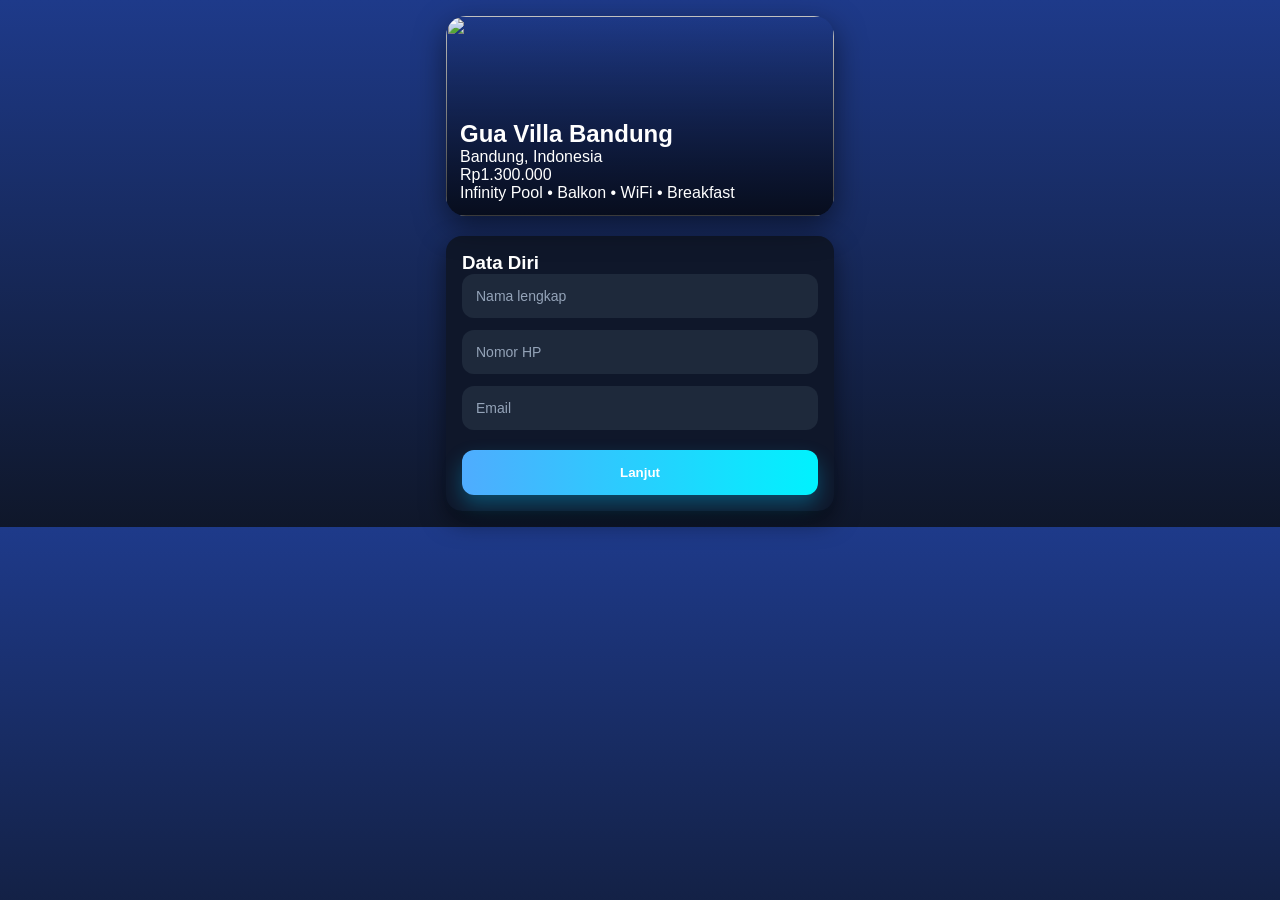
==== form.html @ a69973b9 "Update form.html" ====
<!DOCTYPE html>
<html lang="id">
<head>

<meta charset="UTF-8">
<meta name="viewport" content="width=device-width, initial-scale=1.0">

<title>Form Booking</title>

<link rel="stylesheet" href="form.css">

</head>
<body>

<div class="container">

<!-- HOTEL -->
<div class="hotel">
<img src="https://picsum.photos/500/300" id="hotelImage">

<div class="overlay"></div>

<div class="hotelText">
  <h2>Gua Villa Bandung</h2>
  <p>Bandung, Indonesia</p>
  <div>Rp1.300.000</div>
  <div class="info">Infinity Pool • Balkon • WiFi • Breakfast</div>
</div>
</div>

<!-- STEP 1 -->
<div class="step active">
<h3>Data Diri</h3>

<input type="text" placeholder="Nama lengkap">
<input type="tel" placeholder="Nomor HP">
<input type="email" placeholder="Email">

<button onclick="next()">Lanjut</button>
</div>

<!-- STEP 2 -->
<div class="step">
<h3>Tanggal Booking</h3>

<label>Check-in</label>
<input type="date" id="in">

<label>Check-out</label>
<input type="date" id="out">

<div class="price">
Total Harga:
<strong id="total">-</strong>
</div>

<div class="row">
<button onclick="prev()">Kembali</button>
<button onclick="next()">Lanjut</button>
</div>
</div>

<!-- STEP 3 -->
<div class="step">
<h3>Detail Tambahan</h3>

<input type="number" placeholder="Jumlah tamu" min="1">
<textarea placeholder="Permintaan tambahan"></textarea>

<div class="row">
<button onclick="prev()">Kembali</button>
<button onclick="submitForm()">Kirim</button>
</div>
</div>

</div>

<script src="form.js"></script>

</body>
</html>
---- form.css ----
*{
margin:0;
padding:0;
box-sizing:border-box;
font-family:'Poppins',sans-serif;
}

body{
background:linear-gradient(180deg,#1e3a8a,#0f172a);
color:#fff;
}

/* HEADER */
.topbar{
display:flex;
justify-content:space-between;
padding:16px;
}

/* CONTAINER BIAR TENGAH */
.container{
padding:16px;
max-width:420px;
margin:auto;
animation:fadeUp .6s ease;
}

/* HOTEL */
.hotel{
height:200px;
border-radius:20px;
overflow:hidden;
position:relative;
margin-bottom:20px;
box-shadow:0 10px 30px rgba(0,0,0,0.5);
}

.hotel img{
width:100%;
height:100%;
object-fit:cover;
}

.overlay{
position:absolute;
inset:0;
background:linear-gradient(to top, rgba(0,0,0,0.7), transparent);
}

.hotelText{
position:absolute;
bottom:14px;
left:14px;
}

/* STEP (FIX UTAMA) */
.step{
display:none;
background:#0f172a;
padding:16px;
border-radius:16px;
box-shadow:0 10px 25px rgba(0,0,0,0.5);
}

.step.active{
display:block;
}

/* INPUT (FIX UTAMA) */
input,textarea{
width:100%;
padding:14px;
border:none;
border-radius:12px;
margin-bottom:12px;
background:#1e293b;
color:#fff;
font-size:14px;
outline:none;
}

input::placeholder,
textarea::placeholder{
color:#94a3b8;
}

.row{
display:flex;
gap:10px;
}

/* BUTTON */
button{
width:100%;
height:45px;
border:none;
border-radius:12px;
background:linear-gradient(90deg,#4facfe,#00f2fe);
color:#fff;
margin-top:8px;
font-weight:600;
box-shadow:0 10px 20px rgba(0,200,255,0.3);
position:relative;
overflow:hidden;
}

button::after{
content:'';
position:absolute;
width:100%;
height:100%;
top:0;
left:-100%;
background:linear-gradient(90deg,transparent,rgba(255,255,255,0.3),transparent);
transition:.5s;
}

button:hover::after{
left:100%;
}

/* POPUP */
.popup{
position:fixed;
top:0;
left:0;
width:100%;
height:100%;
background:rgba(0,0,0,.6);
display:none;
justify-content:center;
align-items:center;
z-index:9999;
}

.box{
background:#fff;
color:#111;
padding:24px;
border-radius:20px;
text-align:center;
width:85%;
max-width:320px;
}

/* ANIM */
@keyframes fadeUp{
from{
opacity:0;
transform:translateY(30px);
}
to{
opacity:1;
transform:translateY(0);
}
}
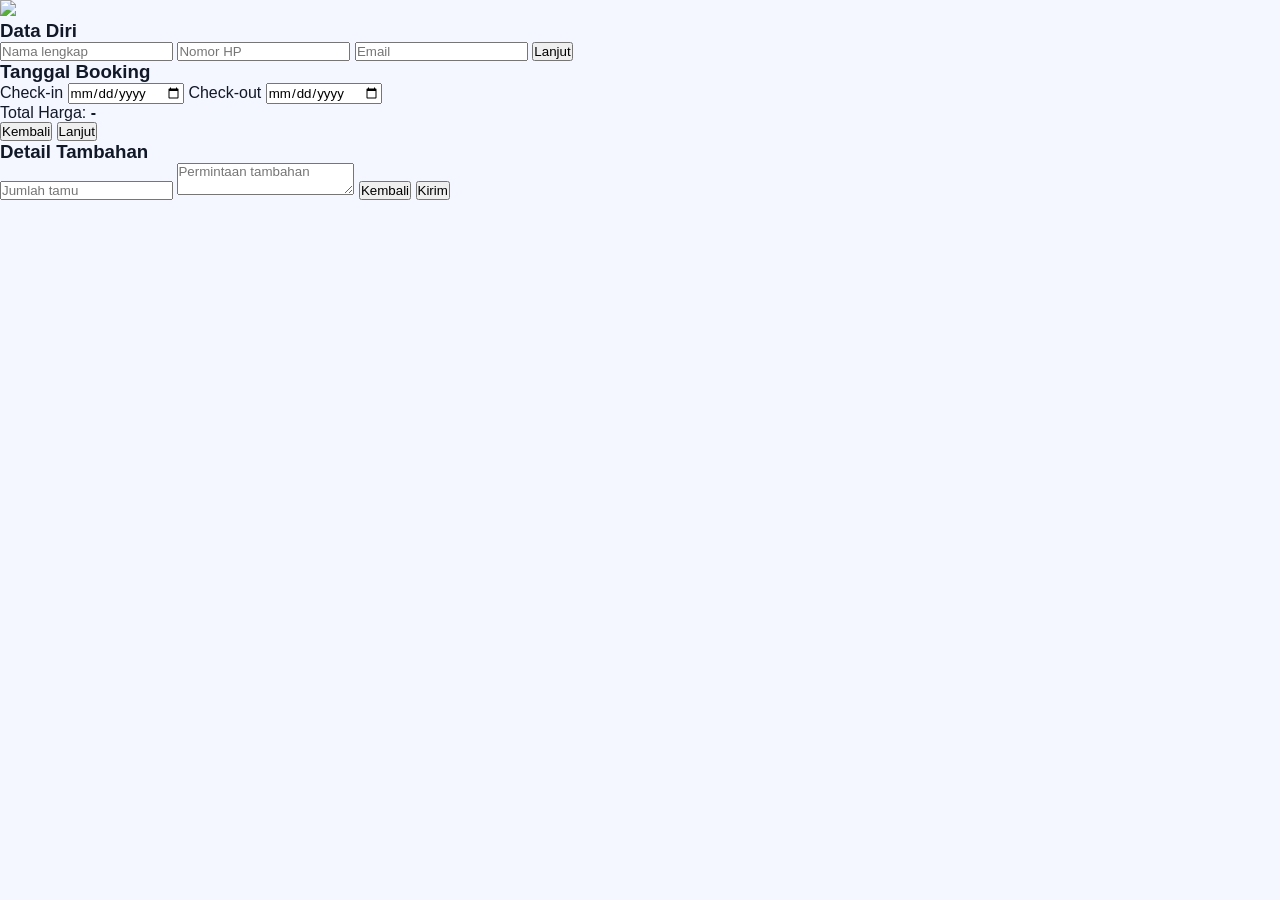
==== commit a2904589: "Update form.html" ====
--- a/form.html
+++ b/form.html
@@ -7,70 +7,90 @@
 
 <title>Form Booking</title>
 
-<link rel="stylesheet" href="form.css">
+<link rel="stylesheet" href="style.css">
 
 </head>
 <body>
 
 <div class="container">
 
-<!-- HOTEL -->
-<div class="hotel">
-<img src="https://picsum.photos/500/300" id="hotelImage">
+<!-- INFO HOTEL -->
+<div class="hotel-box">
 
-<div class="overlay"></div>
+<img id="hotelImage">
 
-<div class="hotelText">
-  <h2>Gua Villa Bandung</h2>
-  <p>Bandung, Indonesia</p>
-  <div>Rp1.300.000</div>
-  <div class="info">Infinity Pool • Balkon • WiFi • Breakfast</div>
+<h2 id="hotelName"></h2>
+<p id="hotelLocation"></p>
+
+<div id="hotelPrice"></div>
+
+<div id="facilities"></div>
+
 </div>
-</div>
+
+<!-- FORM -->
+<div class="form-box">
 
 <!-- STEP 1 -->
 <div class="step active">
+
 <h3>Data Diri</h3>
 
-<input type="text" placeholder="Nama lengkap">
-<input type="tel" placeholder="Nomor HP">
-<input type="email" placeholder="Email">
+<input type="text" placeholder="Nama lengkap" required>
+
+<input type="tel"
+inputmode="numeric"
+pattern="[0-9]*"
+placeholder="Nomor HP"
+required>
+
+<input type="email"
+placeholder="Email"
+required>
 
 <button onclick="next()">Lanjut</button>
+
 </div>
 
 <!-- STEP 2 -->
 <div class="step">
+
 <h3>Tanggal Booking</h3>
 
 <label>Check-in</label>
-<input type="date" id="in">
+<input type="date" required>
 
 <label>Check-out</label>
-<input type="date" id="out">
+<input type="date" required>
 
-<div class="price">
+<div class="total-box">
 Total Harga:
-<strong id="total">-</strong>
+<strong id="totalHarga">-</strong>
 </div>
 
-<div class="row">
 <button onclick="prev()">Kembali</button>
 <button onclick="next()">Lanjut</button>
-</div>
+
 </div>
 
 <!-- STEP 3 -->
 <div class="step">
+
 <h3>Detail Tambahan</h3>
 
-<input type="number" placeholder="Jumlah tamu" min="1">
+<input type="number"
+inputmode="numeric"
+placeholder="Jumlah tamu"
+min="1"
+required>
+
 <textarea placeholder="Permintaan tambahan"></textarea>
 
-<div class="row">
 <button onclick="prev()">Kembali</button>
 <button onclick="submitForm()">Kirim</button>
+
 </div>
+
 </div>
 
 </div>
--- a/style.css
+++ b/style.css
@@ -0,0 +1,622 @@
+/* =========================
+   RESET
+========================= */
+
+*{
+margin:0;
+padding:0;
+box-sizing:border-box;
+font-family:'Poppins',sans-serif;
+}
+
+html,body{
+width:100%;
+overflow-x:hidden;
+background:#f4f7ff;
+color:#111827;
+}
+
+/* =========================
+   HERO
+========================= */
+
+.hero{
+height:320px;
+position:relative;
+
+background:
+url('https://images.unsplash.com/photo-1566073771259-6a8506099945?q=80&w=1600&auto=format&fit=crop')
+center/cover;
+
+display:flex;
+align-items:flex-end;
+
+padding:20px;
+}
+
+.overlay-dark{
+position:absolute;
+inset:0;
+
+background:
+linear-gradient(
+to bottom,
+rgba(0,0,0,.2),
+rgba(0,0,0,.82)
+);
+}
+
+.luxora-brand{
+position:absolute;
+top:14px;
+left:14px;
+
+display:flex;
+align-items:center;
+gap:10px;
+
+padding:8px 12px;
+
+background:rgba(255,255,255,.1);
+
+backdrop-filter:blur(10px);
+
+border-radius:14px;
+
+z-index:2;
+}
+
+.luxora-logo{
+width:38px;
+height:38px;
+
+border-radius:10px;
+object-fit:cover;
+}
+
+.luxora-brand h2{
+font-size:14px;
+font-weight:700;
+color:#fff;
+}
+
+.luxora-brand p{
+font-size:8px;
+color:#ddd;
+}
+
+.hero-content{
+position:relative;
+z-index:2;
+}
+
+.hero-content h1{
+font-size:30px;
+line-height:1.1;
+color:#fff;
+
+margin-bottom:10px;
+}
+
+.hero-content p{
+font-size:13px;
+line-height:1.5;
+color:#eee;
+}
+
+.luxury-badge{
+display:flex;
+gap:8px;
+
+margin-top:14px;
+
+overflow-x:auto;
+}
+
+.luxury-badge::-webkit-scrollbar{
+display:none;
+}
+
+.badge-item{
+padding:7px 10px;
+
+background:rgba(255,255,255,.12);
+
+border-radius:999px;
+
+font-size:10px;
+color:#fff;
+
+white-space:nowrap;
+}
+
+/* =========================
+   SEARCH
+========================= */
+
+.search-wrapper{
+margin-top:-12px;
+position:relative;
+z-index:5;
+}
+
+.search-box{
+width:94%;
+margin:auto;
+
+background:#fff;
+
+padding:16px;
+
+border-radius:24px;
+
+box-shadow:
+0 10px 35px rgba(0,0,0,.08);
+}
+
+.search-title{
+font-size:18px;
+font-weight:700;
+
+margin-bottom:14px;
+}
+
+.input-group{
+margin-bottom:10px;
+}
+
+.input-group label{
+display:block;
+
+margin-bottom:5px;
+
+font-size:12px;
+font-weight:600;
+}
+
+.input{
+width:100%;
+height:42px;
+
+border:none;
+outline:none;
+
+padding:0 14px;
+
+background:#f3f6fb;
+
+border-radius:12px;
+
+font-size:13px;
+}
+
+.search-btn{
+width:100%;
+height:44px;
+
+border:none;
+
+border-radius:14px;
+
+background:
+linear-gradient(
+135deg,
+#0f172a,
+#1d4ed8,
+#2563eb
+);
+
+color:#fff;
+
+font-size:14px;
+font-weight:600;
+
+cursor:pointer;
+}
+
+/* =========================
+   SECTION
+========================= */
+
+.section{
+padding:22px 14px;
+}
+
+.section-header{
+display:flex;
+justify-content:space-between;
+align-items:center;
+
+margin-bottom:14px;
+}
+
+.section-header h2{
+font-size:20px;
+font-weight:700;
+}
+
+.section-header span{
+font-size:12px;
+font-weight:600;
+color:#2563eb;
+}
+
+/* =========================
+   GRID
+========================= */
+
+.hotel-list{
+display:grid;
+
+grid-template-columns:
+repeat(2,minmax(0,1fr));
+
+gap:12px;
+
+align-items:start;
+}
+
+/* =========================
+   CARD
+========================= */
+
+.hotel-card{
+background:#fff;
+
+border-radius:22px;
+
+overflow:hidden;
+
+box-shadow:
+0 10px 25px rgba(0,0,0,.05);
+
+display:flex;
+flex-direction:column;
+
+width:100%;
+min-width:0;
+}
+
+/* =========================
+   IMAGE
+========================= */
+
+.hotel-image{
+height:180px;
+
+position:relative;
+overflow:hidden;
+}
+
+.slider{
+width:100%;
+height:100%;
+position:relative;
+}
+
+.slide{
+position:absolute;
+inset:0;
+
+width:100%;
+height:100%;
+
+object-fit:cover;
+
+opacity:0;
+transition:.35s;
+}
+
+.slide.active{
+opacity:1;
+}
+
+.overlay{
+position:absolute;
+inset:0;
+
+background:
+linear-gradient(
+to top,
+rgba(0,0,0,.35),
+transparent
+);
+}
+
+/* =========================
+   SLIDER BUTTON
+========================= */
+
+.nav{
+position:absolute;
+top:50%;
+
+transform:translateY(-50%);
+
+width:32px;
+height:32px;
+
+border:none;
+outline:none;
+
+border-radius:50%;
+
+background:rgba(255,255,255,.9);
+
+font-size:18px;
+font-weight:700;
+
+cursor:pointer;
+
+z-index:5;
+}
+
+.prev{
+left:10px;
+}
+
+.next{
+right:10px;
+}
+
+/* =========================
+   RATING
+========================= */
+
+.rating{
+position:absolute;
+top:10px;
+left:10px;
+
+background:#fff;
+
+padding:5px 10px;
+
+border-radius:999px;
+
+font-size:10px;
+font-weight:600;
+
+z-index:6;
+}
+
+/* =========================
+   INFO
+========================= */
+
+.hotel-info{
+padding:12px;
+
+display:flex;
+flex-direction:column;
+
+flex:1;
+
+min-width:0;
+}
+
+.hotel-name{
+font-size:16px;
+font-weight:700;
+
+margin-bottom:4px;
+
+line-height:1.3;
+
+word-break:break-word;
+}
+
+.hotel-location{
+font-size:12px;
+color:#777;
+
+margin-bottom:12px;
+}
+
+/* =========================
+   FEATURES
+========================= */
+
+.features{
+display:flex;
+flex-wrap:wrap;
+
+gap:6px;
+
+margin-bottom:14px;
+
+width:100%;
+min-width:0;
+}
+
+.feature{
+background:#f3f6fb;
+
+padding:6px 9px;
+
+border-radius:8px;
+
+font-size:9px;
+font-weight:500;
+
+line-height:1.2;
+
+display:flex;
+align-items:center;
+justify-content:center;
+
+white-space:nowrap;
+
+flex:none;
+
+max-width:100%;
+}
+
+/* =========================
+   BOTTOM
+========================= */
+
+.bottom{
+display:flex;
+justify-content:space-between;
+align-items:flex-end;
+
+gap:10px;
+
+margin-top:auto;
+
+width:100%;
+}
+
+/* =========================
+   PRICE
+========================= */
+
+.price{
+flex:1;
+min-width:0;
+}
+
+.price small{
+font-size:10px;
+color:#777;
+
+display:block;
+
+margin-bottom:2px;
+}
+
+.old-price{
+font-size:11px;
+color:#9ca3af;
+
+text-decoration:line-through;
+
+margin-bottom:2px;
+}
+
+.price strong{
+font-size:20px;
+font-weight:700;
+
+line-height:1;
+
+background:
+linear-gradient(
+135deg,
+#0f172a,
+#2563eb
+);
+
+-webkit-background-clip:text;
+-webkit-text-fill-color:transparent;
+
+display:block;
+
+margin-bottom:6px;
+}
+
+.discount-badge{
+display:inline-block;
+
+padding:4px 8px;
+
+border-radius:999px;
+
+background:#dc2626;
+
+color:#fff;
+
+font-size:9px;
+font-weight:600;
+}
+
+/* =========================
+   BUTTON
+========================= */
+
+.book-btn{
+width:110px;
+height:42px;
+
+border:none;
+outline:none;
+
+border-radius:14px;
+
+background:
+linear-gradient(
+135deg,
+#0f172a,
+#1d4ed8,
+#2563eb
+);
+
+color:#fff;
+
+font-size:13px;
+font-weight:600;
+
+cursor:pointer;
+
+flex-shrink:0;
+}
+
+/* =========================
+   MOBILE
+========================= */
+
+@media(max-width:700px){
+
+.hotel-list{
+grid-template-columns:1fr;
+}
+
+.hotel-image{
+height:210px;
+}
+
+.book-btn{
+width:100px;
+height:40px;
+
+font-size:12px;
+}
+
+.price strong{
+font-size:18px;
+}
+
+.feature{
+font-size:8px;
+padding:5px 8px;
+}
+
+}
+
+@media(max-width:420px){
+
+.hero-content h1{
+font-size:26px;
+}
+
+.hotel-image{
+height:190px;
+}
+
+.bottom{
+gap:8px;
+}
+
+.book-btn{
+width:95px;
+height:38px;
+
+font-size:11px;
+}
+
+.price strong{
+font-size:17px;
+}
+
+}
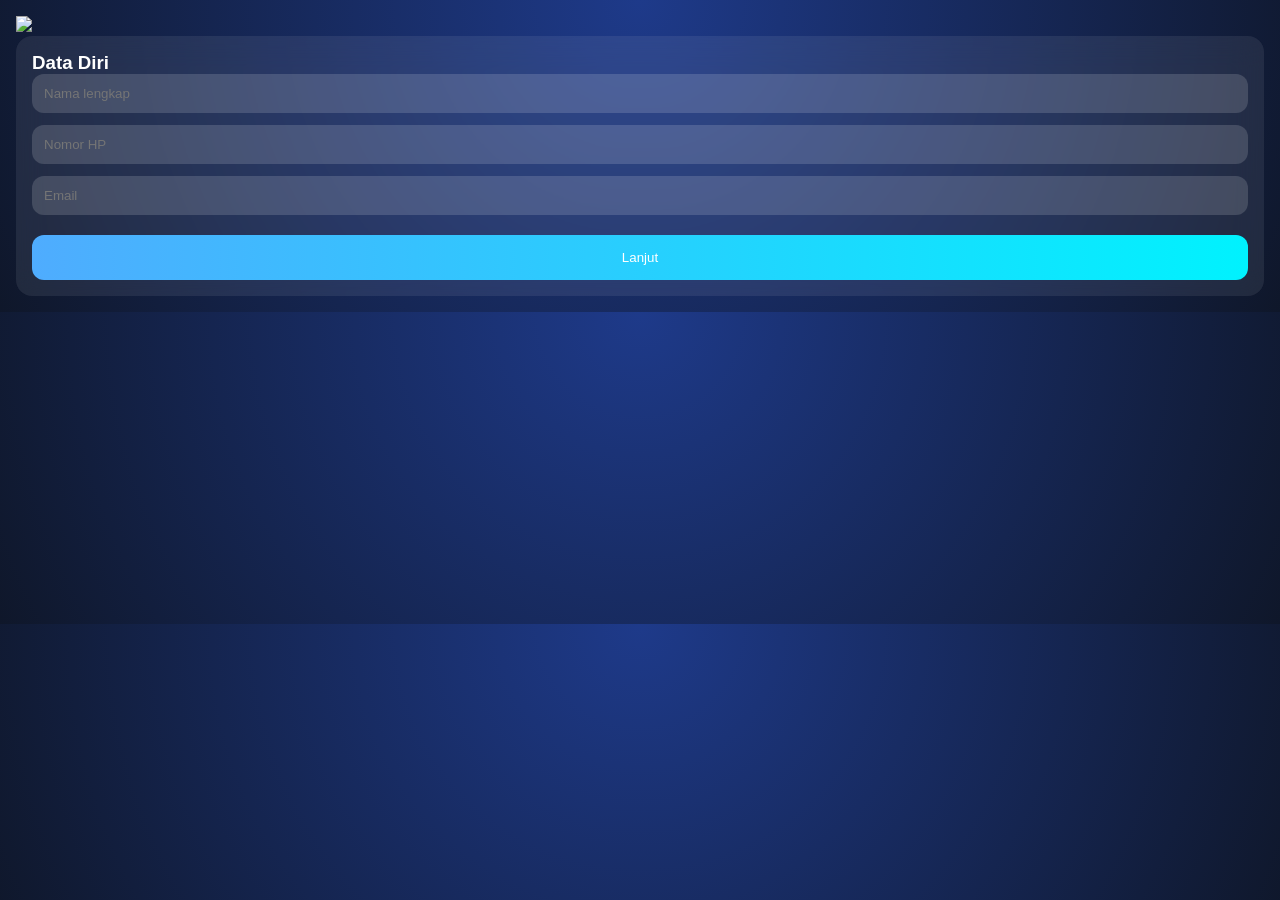
==== commit 1c7c75e4: "Update form.html" ====
--- a/form.html
+++ b/form.html
@@ -7,7 +7,7 @@
 
 <title>Form Booking</title>
 
-<link rel="stylesheet" href="style.css">
+<link rel="stylesheet" href="form.css">
 
 </head>
 <body>
--- a/form.css
+++ b/form.css
@@ -0,0 +1,257 @@
+*{
+margin:0;
+padding:0;
+box-sizing:border-box;
+font-family:'Poppins',sans-serif;
+}
+
+body{
+background:
+radial-gradient(circle at top,#1e3a8a,#0f172a),
+url('https://www.transparenttextures.com/patterns/cubes.png');
+color:#fff;
+}
+
+/* HEADER */
+.topbar{
+display:flex;
+justify-content:space-between;
+padding:16px;
+}
+
+.brand{
+display:flex;
+align-items:center;
+gap:8px;
+font-weight:600;
+}
+
+.brand img{
+width:28px;
+}
+
+/* PROGRESS */
+.progress{
+height:4px;
+background:#1e3a8a;
+}
+
+.bar{
+height:100%;
+width:33%;
+background:linear-gradient(90deg,#4facfe,#00f2fe);
+}
+
+/* CONTAINER */
+.container{
+padding:16px;
+animation:fadeUp .6s ease;
+}
+
+/* HOTEL */
+.hotel{
+height:200px;
+border-radius:20px;
+overflow:hidden;
+position:relative;
+margin-bottom:20px;
+
+box-shadow:
+0 10px 30px rgba(0,0,0,0.4),
+0 0 40px rgba(0,150,255,0.2);
+}
+
+.hotel img{
+width:100%;
+height:100%;
+object-fit:cover;
+}
+
+.overlay{
+position:absolute;
+inset:0;
+background:linear-gradient(to top, rgba(0,0,0,0.7), transparent);
+}
+
+.hotelText{
+position:absolute;
+bottom:14px;
+left:14px;
+}
+
+.info{
+font-size:12px;
+opacity:0.9;
+margin-top:6px;
+line-height:1.4;
+}
+
+/* STEP */
+.step{
+display:none;
+background:rgba(255,255,255,0.08);
+padding:16px;
+border-radius:16px;
+backdrop-filter:blur(15px);
+}
+
+.step.active{
+display:block;
+}
+
+/* INPUT */
+input,textarea{
+width:100%;
+padding:12px;
+border:none;
+border-radius:12px;
+margin-bottom:12px;
+background:rgba(255,255,255,0.15);
+color:white;
+}
+
+.row{
+display:flex;
+gap:10px;
+}
+
+textarea{
+height:70px;
+}
+
+/* BUTTON */
+button{
+width:100%;
+height:45px;
+border:none;
+border-radius:12px;
+background:linear-gradient(90deg,#4facfe,#00f2fe);
+color:#fff;
+margin-top:8px;
+position:relative;
+overflow:hidden;
+}
+
+button::after{
+content:'';
+position:absolute;
+width:100%;
+height:100%;
+top:0;
+left:-100%;
+background:linear-gradient(90deg,transparent,rgba(255,255,255,0.3),transparent);
+transition:.5s;
+}
+
+button:hover::after{
+left:100%;
+}
+
+.nav{
+display:flex;
+gap:10px;
+}
+
+/* TRUST */
+.trust{
+font-size:12px;
+opacity:0.8;
+margin-top:10px;
+}
+
+/* PRICE */
+.price{
+text-align:center;
+margin:20px 0;
+}
+
+.price span{
+background:#fff;
+color:#dc2626;
+padding:4px 10px;
+border-radius:999px;
+font-size:10px;
+}
+
+/* POPUP */
+.popup{
+position:fixed;
+top:0;
+left:0;
+width:100%;
+height:100%;
+background:rgba(0,0,0,.6);
+display:none;
+justify-content:center;
+align-items:center;
+z-index:9999;
+}
+
+.box{
+background:#fff;
+color:#111;
+padding:24px;
+border-radius:20px;
+text-align:center;
+width:85%;
+max-width:320px;
+}
+
+.icon{
+width:60px;
+height:60px;
+background:linear-gradient(135deg,#22c55e,#4ade80);
+border-radius:50%;
+display:flex;
+align-items:center;
+justify-content:center;
+color:white;
+margin:auto;
+margin-bottom:12px;
+}
+
+.desc{
+font-size:13px;
+margin-bottom:12px;
+}
+
+.contact{
+background:#f1f5f9;
+padding:10px;
+border-radius:10px;
+font-size:13px;
+margin-bottom:12px;
+}
+
+/* FOMO NOTIF */
+.fomo{
+position:fixed;
+bottom:20px;
+left:50%;
+transform:translateX(-50%) translateY(100px);
+background:rgba(0,0,0,0.8);
+color:#fff;
+padding:12px 16px;
+border-radius:12px;
+font-size:13px;
+opacity:0;
+transition:.5s;
+z-index:9999;
+}
+
+.fomo.show{
+opacity:1;
+transform:translateX(-50%) translateY(0);
+}
+
+/* ANIM */
+@keyframes fadeUp{
+from{
+opacity:0;
+transform:translateY(30px);
+}
+to{
+opacity:1;
+transform:translateY(0);
+}
+}
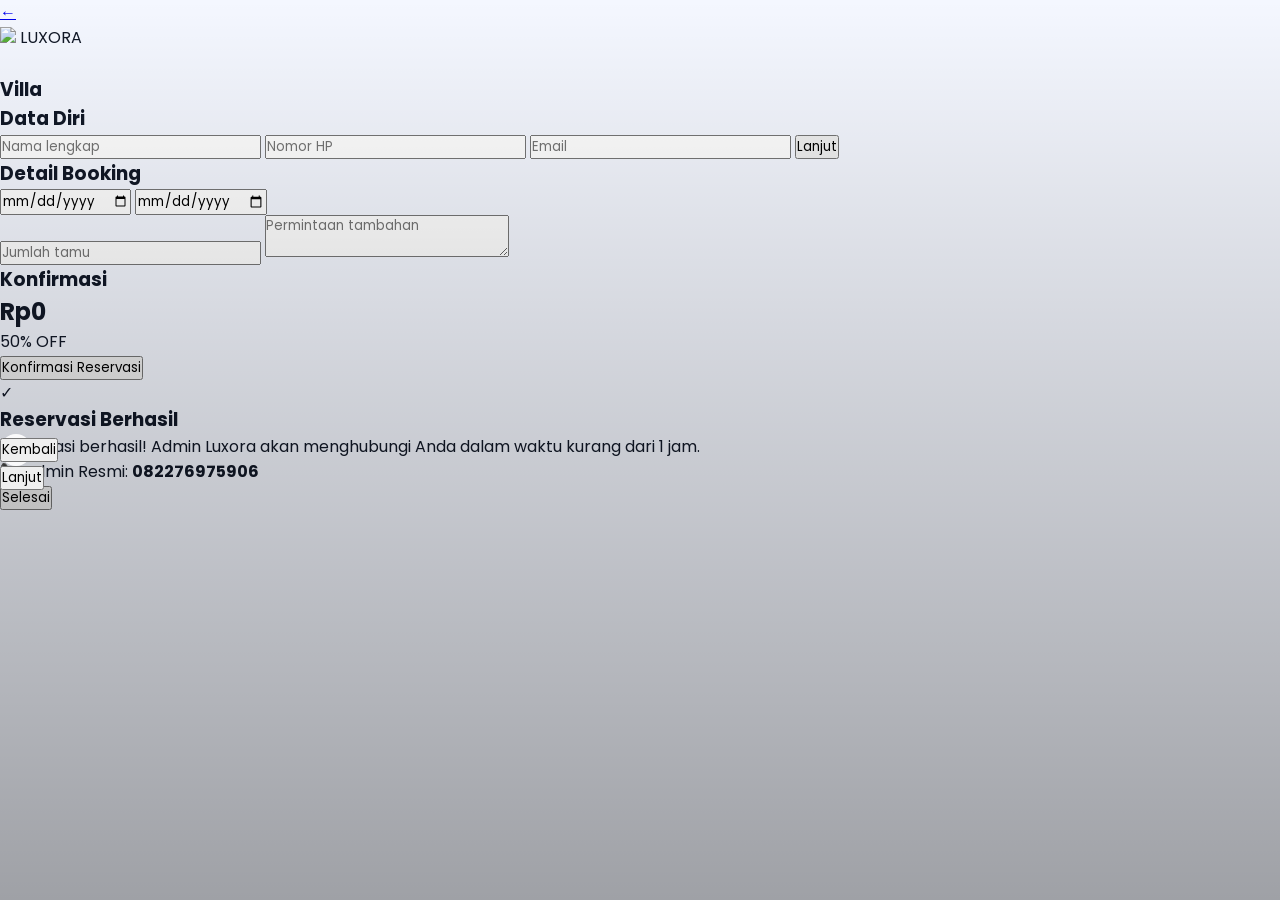
==== commit 85e20c87: "Update form.html" ====
--- a/form.html
+++ b/form.html
@@ -1,101 +1,101 @@
 <!DOCTYPE html>
 <html lang="id">
 <head>
-
 <meta charset="UTF-8">
 <meta name="viewport" content="width=device-width, initial-scale=1.0">
+<title>LUXORA PRO</title>
 
-<title>Form Booking</title>
+<link href="https://fonts.googleapis.com/css2?family=Poppins:wght@400;600&display=swap" rel="stylesheet">
+<link rel="stylesheet" href="style.css">
+</head>
 
-<link rel="stylesheet" href="form.css">
+<body>
 
-</head>
-<body>
+<header class="topbar">
+<a href="index.html" class="back">←</a>
+
+<div class="brand">
+<img src="https://cdn-icons-png.flaticon.com/512/190/190411.png">
+<span>LUXORA</span>
+</div>
+</header>
+
+<div class="progress">
+<div class="bar" id="bar"></div>
+</div>
 
 <div class="container">
 
-<!-- INFO HOTEL -->
-<div class="hotel-box">
-
+<div class="hotel">
 <img id="hotelImage">
-
-<h2 id="hotelName"></h2>
-<p id="hotelLocation"></p>
-
-<div id="hotelPrice"></div>
-
-<div id="facilities"></div>
-
+<div class="overlay"></div>
+<h3 id="hotelName">Villa</h3>
 </div>
-
-<!-- FORM -->
-<div class="form-box">
 
 <!-- STEP 1 -->
 <div class="step active">
-
 <h3>Data Diri</h3>
 
-<input type="text" placeholder="Nama lengkap" required>
-
-<input type="tel"
-inputmode="numeric"
-pattern="[0-9]*"
-placeholder="Nomor HP"
-required>
-
-<input type="email"
-placeholder="Email"
-required>
+<input placeholder="Nama lengkap">
+<input placeholder="Nomor HP">
+<input placeholder="Email">
 
 <button onclick="next()">Lanjut</button>
-
 </div>
 
 <!-- STEP 2 -->
 <div class="step">
+<h3>Detail Booking</h3>
 
-<h3>Tanggal Booking</h3>
-
-<label>Check-in</label>
-<input type="date" required>
-
-<label>Check-out</label>
-<input type="date" required>
-
-<div class="total-box">
-Total Harga:
-<strong id="totalHarga">-</strong>
+<div class="row">
+<input type="date">
+<input type="date">
 </div>
 
+<input placeholder="Jumlah tamu">
+<textarea placeholder="Permintaan tambahan"></textarea>
+
+<div class="nav">
 <button onclick="prev()">Kembali</button>
 <button onclick="next()">Lanjut</button>
-
+</div>
 </div>
 
 <!-- STEP 3 -->
 <div class="step">
+<h3>Konfirmasi</h3>
 
-<h3>Detail Tambahan</h3>
+<div class="price">
+<h2 id="hotelPrice">Rp0</h2>
+<span id="hotelDiscount">50% OFF</span>
+</div>
 
-<input type="number"
-inputmode="numeric"
-placeholder="Jumlah tamu"
-min="1"
-required>
-
-<textarea placeholder="Permintaan tambahan"></textarea>
-
-<button onclick="prev()">Kembali</button>
-<button onclick="submitForm()">Kirim</button>
-
+<button onclick="submitForm()">Konfirmasi Reservasi</button>
 </div>
 
 </div>
 
+<!-- POPUP -->
+<div class="popup" id="popup">
+<div class="box">
+
+<div class="icon">✓</div>
+
+<h3>Reservasi Berhasil</h3>
+
+<p class="desc">
+Reservasi berhasil! Admin Luxora akan menghubungi Anda dalam waktu kurang dari 1 jam.
+</p>
+
+<div class="contact">
+📞 Admin Resmi: <b>082276975906</b>
 </div>
 
-<script src="form.js"></script>
+<button onclick="closePopup()">Selesai</button>
 
+</div>
+</div>
+
+<script src="script.js"></script>
 </body>
 </html>
--- a/style.css
+++ b/style.css
@@ -0,0 +1,622 @@
+/* =========================
+   RESET
+========================= */
+
+*{
+margin:0;
+padding:0;
+box-sizing:border-box;
+font-family:'Poppins',sans-serif;
+}
+
+html,body{
+width:100%;
+overflow-x:hidden;
+background:#f4f7ff;
+color:#111827;
+}
+
+/* =========================
+   HERO
+========================= */
+
+.hero{
+height:320px;
+position:relative;
+
+background:
+url('https://images.unsplash.com/photo-1566073771259-6a8506099945?q=80&w=1600&auto=format&fit=crop')
+center/cover;
+
+display:flex;
+align-items:flex-end;
+
+padding:20px;
+}
+
+.overlay-dark{
+position:absolute;
+inset:0;
+
+background:
+linear-gradient(
+to bottom,
+rgba(0,0,0,.2),
+rgba(0,0,0,.82)
+);
+}
+
+.luxora-brand{
+position:absolute;
+top:14px;
+left:14px;
+
+display:flex;
+align-items:center;
+gap:10px;
+
+padding:8px 12px;
+
+background:rgba(255,255,255,.1);
+
+backdrop-filter:blur(10px);
+
+border-radius:14px;
+
+z-index:2;
+}
+
+.luxora-logo{
+width:38px;
+height:38px;
+
+border-radius:10px;
+object-fit:cover;
+}
+
+.luxora-brand h2{
+font-size:14px;
+font-weight:700;
+color:#fff;
+}
+
+.luxora-brand p{
+font-size:8px;
+color:#ddd;
+}
+
+.hero-content{
+position:relative;
+z-index:2;
+}
+
+.hero-content h1{
+font-size:30px;
+line-height:1.1;
+color:#fff;
+
+margin-bottom:10px;
+}
+
+.hero-content p{
+font-size:13px;
+line-height:1.5;
+color:#eee;
+}
+
+.luxury-badge{
+display:flex;
+gap:8px;
+
+margin-top:14px;
+
+overflow-x:auto;
+}
+
+.luxury-badge::-webkit-scrollbar{
+display:none;
+}
+
+.badge-item{
+padding:7px 10px;
+
+background:rgba(255,255,255,.12);
+
+border-radius:999px;
+
+font-size:10px;
+color:#fff;
+
+white-space:nowrap;
+}
+
+/* =========================
+   SEARCH
+========================= */
+
+.search-wrapper{
+margin-top:-12px;
+position:relative;
+z-index:5;
+}
+
+.search-box{
+width:94%;
+margin:auto;
+
+background:#fff;
+
+padding:16px;
+
+border-radius:24px;
+
+box-shadow:
+0 10px 35px rgba(0,0,0,.08);
+}
+
+.search-title{
+font-size:18px;
+font-weight:700;
+
+margin-bottom:14px;
+}
+
+.input-group{
+margin-bottom:10px;
+}
+
+.input-group label{
+display:block;
+
+margin-bottom:5px;
+
+font-size:12px;
+font-weight:600;
+}
+
+.input{
+width:100%;
+height:42px;
+
+border:none;
+outline:none;
+
+padding:0 14px;
+
+background:#f3f6fb;
+
+border-radius:12px;
+
+font-size:13px;
+}
+
+.search-btn{
+width:100%;
+height:44px;
+
+border:none;
+
+border-radius:14px;
+
+background:
+linear-gradient(
+135deg,
+#0f172a,
+#1d4ed8,
+#2563eb
+);
+
+color:#fff;
+
+font-size:14px;
+font-weight:600;
+
+cursor:pointer;
+}
+
+/* =========================
+   SECTION
+========================= */
+
+.section{
+padding:22px 14px;
+}
+
+.section-header{
+display:flex;
+justify-content:space-between;
+align-items:center;
+
+margin-bottom:14px;
+}
+
+.section-header h2{
+font-size:20px;
+font-weight:700;
+}
+
+.section-header span{
+font-size:12px;
+font-weight:600;
+color:#2563eb;
+}
+
+/* =========================
+   GRID
+========================= */
+
+.hotel-list{
+display:grid;
+
+grid-template-columns:
+repeat(2,minmax(0,1fr));
+
+gap:12px;
+
+align-items:start;
+}
+
+/* =========================
+   CARD
+========================= */
+
+.hotel-card{
+background:#fff;
+
+border-radius:22px;
+
+overflow:hidden;
+
+box-shadow:
+0 10px 25px rgba(0,0,0,.05);
+
+display:flex;
+flex-direction:column;
+
+width:100%;
+min-width:0;
+}
+
+/* =========================
+   IMAGE
+========================= */
+
+.hotel-image{
+height:180px;
+
+position:relative;
+overflow:hidden;
+}
+
+.slider{
+width:100%;
+height:100%;
+position:relative;
+}
+
+.slide{
+position:absolute;
+inset:0;
+
+width:100%;
+height:100%;
+
+object-fit:cover;
+
+opacity:0;
+transition:.35s;
+}
+
+.slide.active{
+opacity:1;
+}
+
+.overlay{
+position:absolute;
+inset:0;
+
+background:
+linear-gradient(
+to top,
+rgba(0,0,0,.35),
+transparent
+);
+}
+
+/* =========================
+   SLIDER BUTTON
+========================= */
+
+.nav{
+position:absolute;
+top:50%;
+
+transform:translateY(-50%);
+
+width:32px;
+height:32px;
+
+border:none;
+outline:none;
+
+border-radius:50%;
+
+background:rgba(255,255,255,.9);
+
+font-size:18px;
+font-weight:700;
+
+cursor:pointer;
+
+z-index:5;
+}
+
+.prev{
+left:10px;
+}
+
+.next{
+right:10px;
+}
+
+/* =========================
+   RATING
+========================= */
+
+.rating{
+position:absolute;
+top:10px;
+left:10px;
+
+background:#fff;
+
+padding:5px 10px;
+
+border-radius:999px;
+
+font-size:10px;
+font-weight:600;
+
+z-index:6;
+}
+
+/* =========================
+   INFO
+========================= */
+
+.hotel-info{
+padding:12px;
+
+display:flex;
+flex-direction:column;
+
+flex:1;
+
+min-width:0;
+}
+
+.hotel-name{
+font-size:16px;
+font-weight:700;
+
+margin-bottom:4px;
+
+line-height:1.3;
+
+word-break:break-word;
+}
+
+.hotel-location{
+font-size:12px;
+color:#777;
+
+margin-bottom:12px;
+}
+
+/* =========================
+   FEATURES
+========================= */
+
+.features{
+display:flex;
+flex-wrap:wrap;
+
+gap:6px;
+
+margin-bottom:14px;
+
+width:100%;
+min-width:0;
+}
+
+.feature{
+background:#f3f6fb;
+
+padding:6px 9px;
+
+border-radius:8px;
+
+font-size:9px;
+font-weight:500;
+
+line-height:1.2;
+
+display:flex;
+align-items:center;
+justify-content:center;
+
+white-space:nowrap;
+
+flex:none;
+
+max-width:100%;
+}
+
+/* =========================
+   BOTTOM
+========================= */
+
+.bottom{
+display:flex;
+justify-content:space-between;
+align-items:flex-end;
+
+gap:10px;
+
+margin-top:auto;
+
+width:100%;
+}
+
+/* =========================
+   PRICE
+========================= */
+
+.price{
+flex:1;
+min-width:0;
+}
+
+.price small{
+font-size:10px;
+color:#777;
+
+display:block;
+
+margin-bottom:2px;
+}
+
+.old-price{
+font-size:11px;
+color:#9ca3af;
+
+text-decoration:line-through;
+
+margin-bottom:2px;
+}
+
+.price strong{
+font-size:20px;
+font-weight:700;
+
+line-height:1;
+
+background:
+linear-gradient(
+135deg,
+#0f172a,
+#2563eb
+);
+
+-webkit-background-clip:text;
+-webkit-text-fill-color:transparent;
+
+display:block;
+
+margin-bottom:6px;
+}
+
+.discount-badge{
+display:inline-block;
+
+padding:4px 8px;
+
+border-radius:999px;
+
+background:#dc2626;
+
+color:#fff;
+
+font-size:9px;
+font-weight:600;
+}
+
+/* =========================
+   BUTTON
+========================= */
+
+.book-btn{
+width:110px;
+height:42px;
+
+border:none;
+outline:none;
+
+border-radius:14px;
+
+background:
+linear-gradient(
+135deg,
+#0f172a,
+#1d4ed8,
+#2563eb
+);
+
+color:#fff;
+
+font-size:13px;
+font-weight:600;
+
+cursor:pointer;
+
+flex-shrink:0;
+}
+
+/* =========================
+   MOBILE
+========================= */
+
+@media(max-width:700px){
+
+.hotel-list{
+grid-template-columns:1fr;
+}
+
+.hotel-image{
+height:210px;
+}
+
+.book-btn{
+width:100px;
+height:40px;
+
+font-size:12px;
+}
+
+.price strong{
+font-size:18px;
+}
+
+.feature{
+font-size:8px;
+padding:5px 8px;
+}
+
+}
+
+@media(max-width:420px){
+
+.hero-content h1{
+font-size:26px;
+}
+
+.hotel-image{
+height:190px;
+}
+
+.bottom{
+gap:8px;
+}
+
+.book-btn{
+width:95px;
+height:38px;
+
+font-size:11px;
+}
+
+.price strong{
+font-size:17px;
+}
+
+}
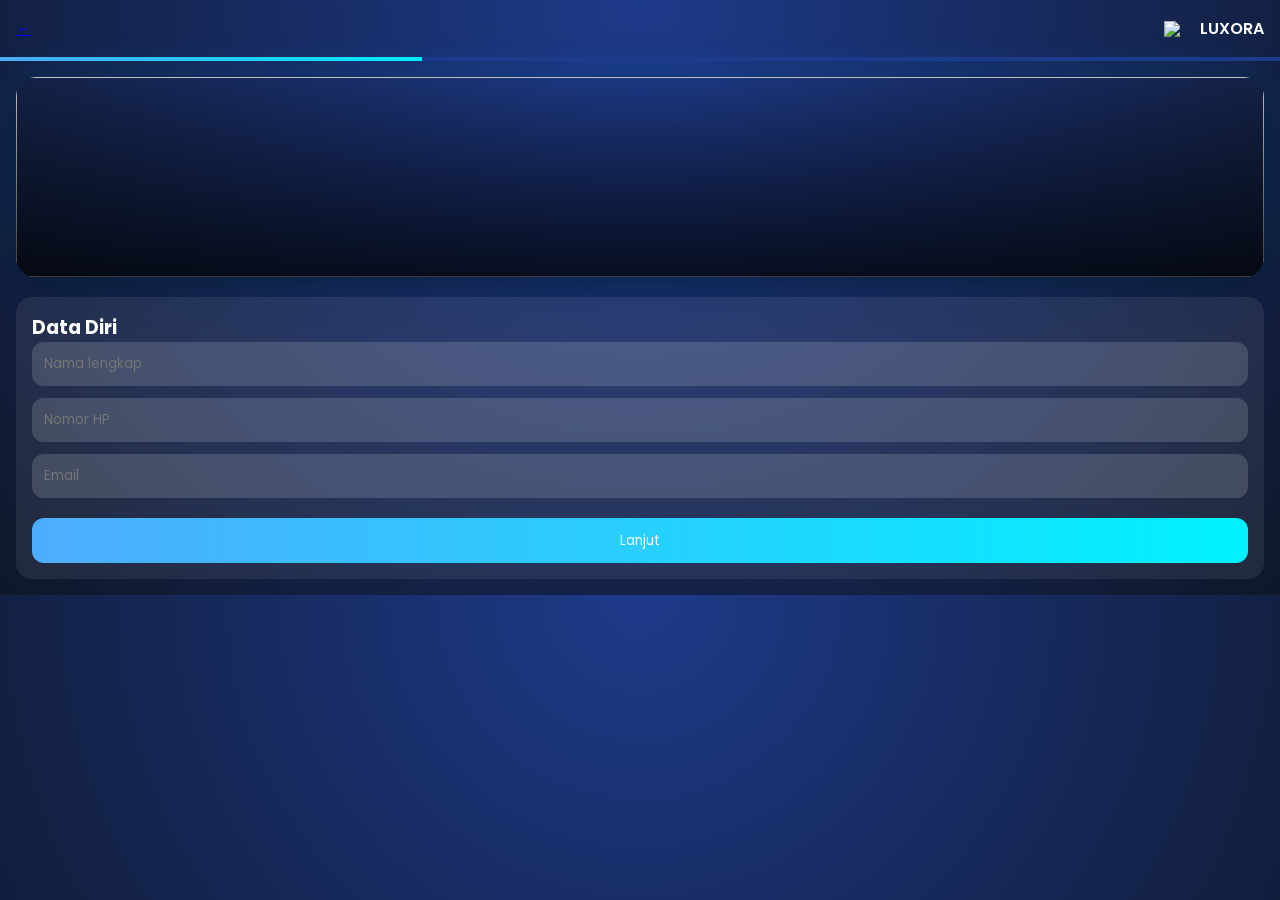
==== commit fa677c87: "Update form.html" ====
--- a/form.html
+++ b/form.html
@@ -6,7 +6,7 @@
 <title>LUXORA PRO</title>
 
 <link href="https://fonts.googleapis.com/css2?family=Poppins:wght@400;600&display=swap" rel="stylesheet">
-<link rel="stylesheet" href="style.css">
+<link rel="stylesheet" href="form.css">
 </head>
 
 <body>
@@ -96,6 +96,6 @@
 </div>
 </div>
 
-<script src="script.js"></script>
+<script src="form.js"></script>
 </body>
 </html>
--- a/form.css
+++ b/form.css
@@ -0,0 +1,236 @@
+*{
+margin:0;
+padding:0;
+box-sizing:border-box;
+font-family:'Poppins',sans-serif;
+}
+
+body{
+background:
+radial-gradient(circle at top,#1e3a8a,#0f172a),
+url('https://www.transparenttextures.com/patterns/cubes.png');
+color:#fff;
+}
+
+/* HEADER */
+.topbar{
+display:flex;
+justify-content:space-between;
+padding:16px;
+}
+
+.brand{
+display:flex;
+align-items:center;
+gap:8px;
+font-weight:600;
+}
+
+.brand img{
+width:28px;
+}
+
+/* PROGRESS */
+.progress{
+height:4px;
+background:#1e3a8a;
+}
+
+.bar{
+height:100%;
+width:33%;
+background:linear-gradient(90deg,#4facfe,#00f2fe);
+}
+
+/* CONTAINER */
+.container{
+padding:16px;
+animation:fadeUp .6s ease;
+}
+
+/* HOTEL */
+.hotel{
+height:200px;
+border-radius:20px;
+overflow:hidden;
+position:relative;
+margin-bottom:20px;
+
+box-shadow:
+0 10px 30px rgba(0,0,0,0.4),
+0 0 40px rgba(0,150,255,0.2);
+}
+
+.hotel img{
+width:100%;
+height:100%;
+object-fit:cover;
+}
+
+.overlay{
+position:absolute;
+inset:0;
+background:linear-gradient(to top, rgba(0,0,0,0.7), transparent);
+}
+
+.hotelText{
+position:absolute;
+bottom:14px;
+left:14px;
+}
+
+.info{
+font-size:12px;
+opacity:0.9;
+margin-top:6px;
+line-height:1.4;
+}
+
+/* STEP */
+.step{
+display:none;
+background:rgba(255,255,255,0.08);
+padding:16px;
+border-radius:16px;
+backdrop-filter:blur(15px);
+}
+
+.step.active{
+display:block;
+}
+
+/* INPUT */
+input,textarea{
+width:100%;
+padding:12px;
+border:none;
+border-radius:12px;
+margin-bottom:12px;
+background:rgba(255,255,255,0.15);
+color:white;
+}
+
+.row{
+display:flex;
+gap:10px;
+}
+
+textarea{
+height:70px;
+}
+
+/* BUTTON */
+button{
+width:100%;
+height:45px;
+border:none;
+border-radius:12px;
+background:linear-gradient(90deg,#4facfe,#00f2fe);
+color:#fff;
+margin-top:8px;
+position:relative;
+overflow:hidden;
+}
+
+button::after{
+content:'';
+position:absolute;
+width:100%;
+height:100%;
+top:0;
+left:-100%;
+background:linear-gradient(90deg,transparent,rgba(255,255,255,0.3),transparent);
+transition:.5s;
+}
+
+button:hover::after{
+left:100%;
+}
+
+.nav{
+display:flex;
+gap:10px;
+}
+
+/* TRUST */
+.trust{
+font-size:12px;
+opacity:0.8;
+margin-top:10px;
+}
+
+/* PRICE */
+.price{
+text-align:center;
+margin:20px 0;
+}
+
+.price span{
+background:#fff;
+color:#dc2626;
+padding:4px 10px;
+border-radius:999px;
+font-size:10px;
+}
+
+/* POPUP */
+.popup{
+position:fixed;
+top:0;
+left:0;
+width:100%;
+height:100%;
+background:rgba(0,0,0,.6);
+display:none;
+justify-content:center;
+align-items:center;
+z-index:9999;
+}
+
+.box{
+background:#fff;
+color:#111;
+padding:24px;
+border-radius:20px;
+text-align:center;
+width:85%;
+max-width:320px;
+}
+
+.icon{
+width:60px;
+height:60px;
+background:linear-gradient(135deg,#22c55e,#4ade80);
+border-radius:50%;
+display:flex;
+align-items:center;
+justify-content:center;
+color:white;
+margin:auto;
+margin-bottom:12px;
+}
+
+.desc{
+font-size:13px;
+margin-bottom:12px;
+}
+
+.contact{
+background:#f1f5f9;
+padding:10px;
+border-radius:10px;
+font-size:13px;
+margin-bottom:12px;
+}
+
+/* ANIM */
+@keyframes fadeUp{
+from{
+opacity:0;
+transform:translateY(30px);
+}
+to{
+opacity:1;
+transform:translateY(0);
+}
+}
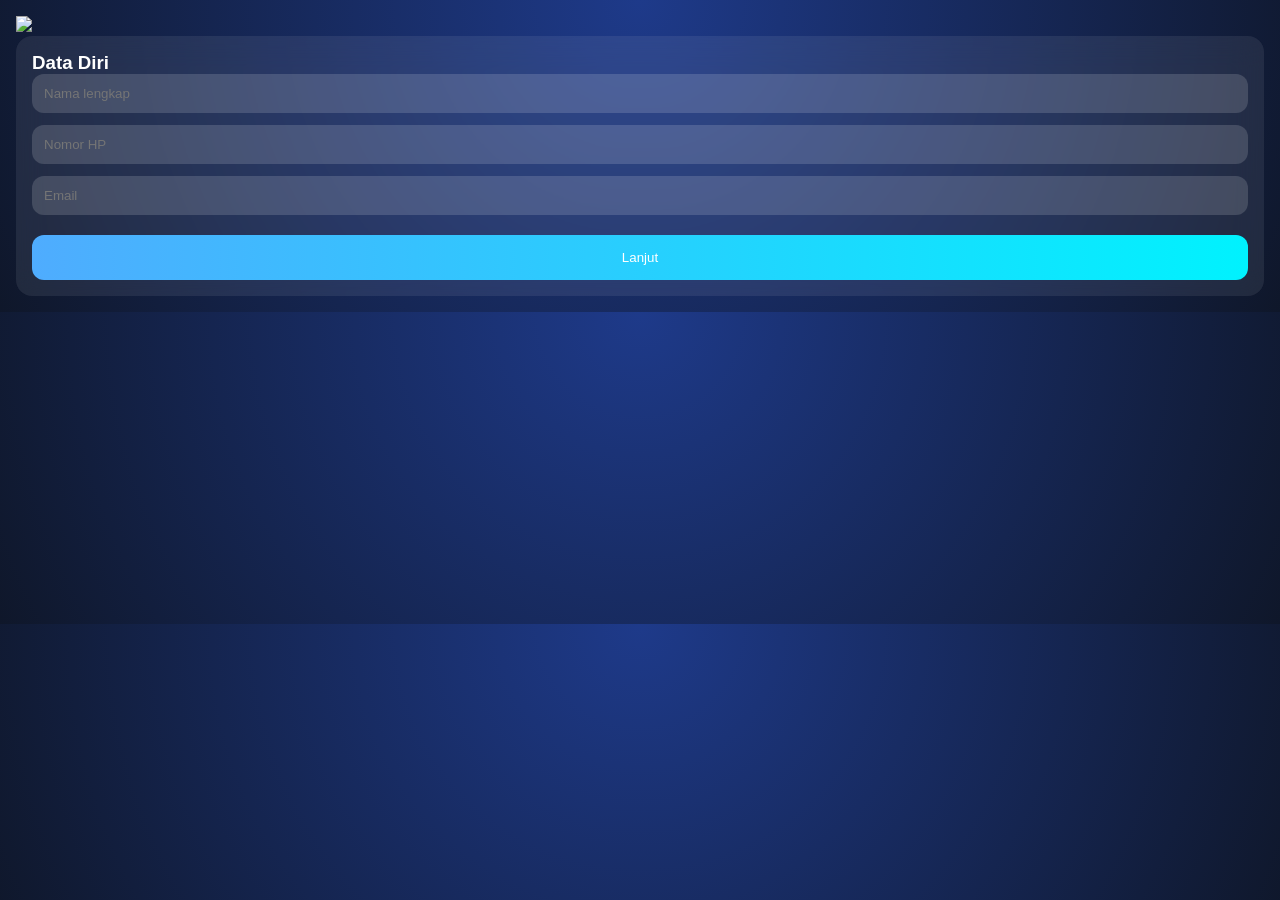
==== commit 0dd1be7f: "Update form.html" ====
--- a/form.html
+++ b/form.html
@@ -1,101 +1,101 @@
 <!DOCTYPE html>
 <html lang="id">
 <head>
+
 <meta charset="UTF-8">
 <meta name="viewport" content="width=device-width, initial-scale=1.0">
-<title>LUXORA PRO</title>
 
-<link href="https://fonts.googleapis.com/css2?family=Poppins:wght@400;600&display=swap" rel="stylesheet">
+<title>Form Booking</title>
+
 <link rel="stylesheet" href="form.css">
+
 </head>
-
 <body>
-
-<header class="topbar">
-<a href="index.html" class="back">←</a>
-
-<div class="brand">
-<img src="https://cdn-icons-png.flaticon.com/512/190/190411.png">
-<span>LUXORA</span>
-</div>
-</header>
-
-<div class="progress">
-<div class="bar" id="bar"></div>
-</div>
 
 <div class="container">
 
-<div class="hotel">
+<!-- INFO HOTEL -->
+<div class="hotel-box">
+
 <img id="hotelImage">
-<div class="overlay"></div>
-<h3 id="hotelName">Villa</h3>
+
+<h2 id="hotelName"></h2>
+<p id="hotelLocation"></p>
+
+<div id="hotelPrice"></div>
+
+<div id="facilities"></div>
+
 </div>
+
+<!-- FORM -->
+<div class="form-box">
 
 <!-- STEP 1 -->
 <div class="step active">
+
 <h3>Data Diri</h3>
 
-<input placeholder="Nama lengkap">
-<input placeholder="Nomor HP">
-<input placeholder="Email">
+<input type="text" placeholder="Nama lengkap" required>
+
+<input type="tel"
+inputmode="numeric"
+pattern="[0-9]*"
+placeholder="Nomor HP"
+required>
+
+<input type="email"
+placeholder="Email"
+required>
 
 <button onclick="next()">Lanjut</button>
+
 </div>
 
 <!-- STEP 2 -->
 <div class="step">
-<h3>Detail Booking</h3>
 
-<div class="row">
-<input type="date">
-<input type="date">
+<h3>Tanggal Booking</h3>
+
+<label>Check-in</label>
+<input type="date" required>
+
+<label>Check-out</label>
+<input type="date" required>
+
+<div class="total-box">
+Total Harga:
+<strong id="totalHarga">-</strong>
 </div>
 
-<input placeholder="Jumlah tamu">
-<textarea placeholder="Permintaan tambahan"></textarea>
-
-<div class="nav">
 <button onclick="prev()">Kembali</button>
 <button onclick="next()">Lanjut</button>
-</div>
+
 </div>
 
 <!-- STEP 3 -->
 <div class="step">
-<h3>Konfirmasi</h3>
 
-<div class="price">
-<h2 id="hotelPrice">Rp0</h2>
-<span id="hotelDiscount">50% OFF</span>
-</div>
+<h3>Detail Tambahan</h3>
 
-<button onclick="submitForm()">Konfirmasi Reservasi</button>
+<input type="number"
+inputmode="numeric"
+placeholder="Jumlah tamu"
+min="1"
+required>
+
+<textarea placeholder="Permintaan tambahan"></textarea>
+
+<button onclick="prev()">Kembali</button>
+<button onclick="submitForm()">Kirim</button>
+
 </div>
 
 </div>
 
-<!-- POPUP -->
-<div class="popup" id="popup">
-<div class="box">
-
-<div class="icon">✓</div>
-
-<h3>Reservasi Berhasil</h3>
-
-<p class="desc">
-Reservasi berhasil! Admin Luxora akan menghubungi Anda dalam waktu kurang dari 1 jam.
-</p>
-
-<div class="contact">
-📞 Admin Resmi: <b>082276975906</b>
-</div>
-
-<button onclick="closePopup()">Selesai</button>
-
-</div>
 </div>
 
 <script src="form.js"></script>
+
 </body>
 </html>
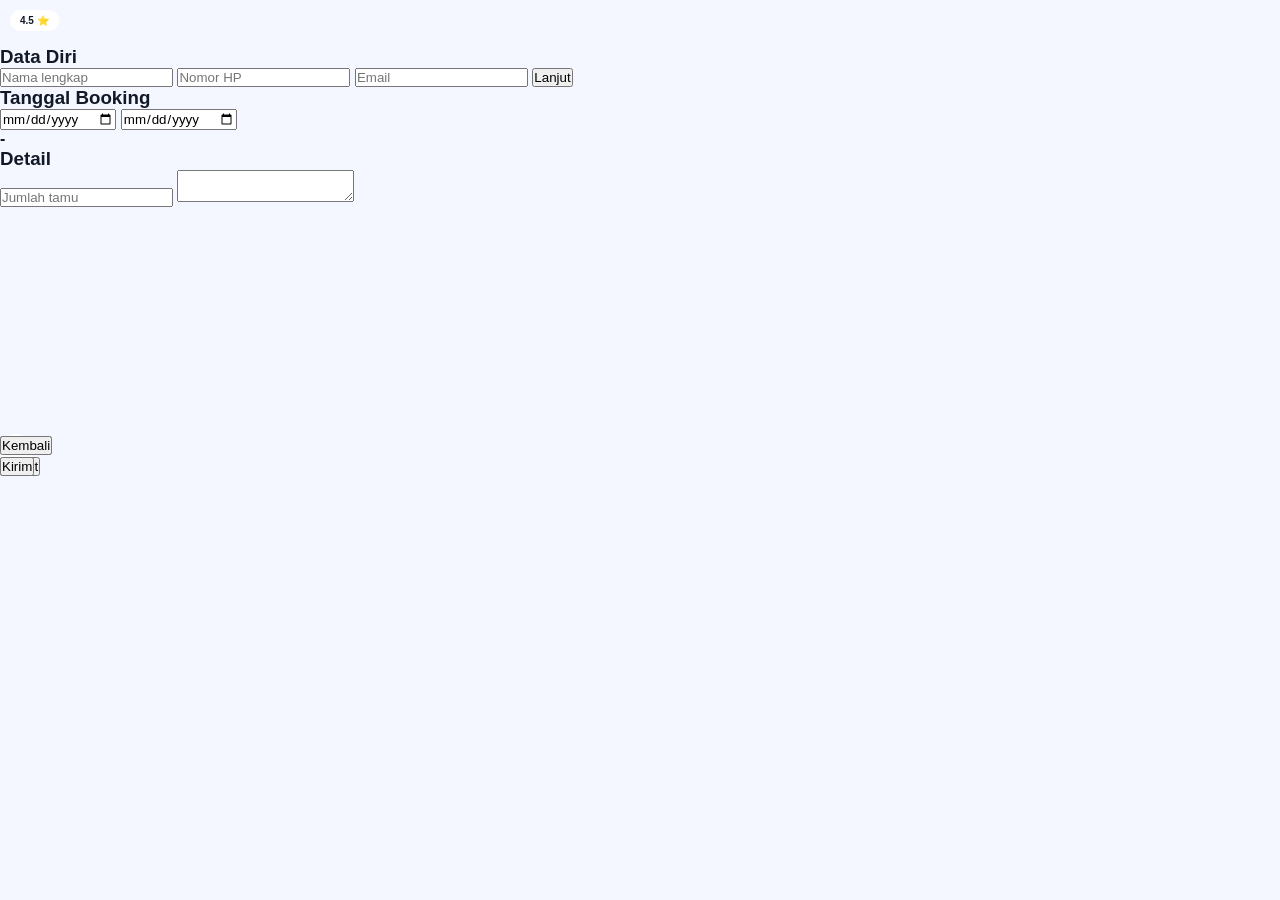
==== commit 77660f6a: "Update form.html" ====
--- a/form.html
+++ b/form.html
@@ -1,28 +1,35 @@
 <!DOCTYPE html>
 <html lang="id">
 <head>
-
 <meta charset="UTF-8">
 <meta name="viewport" content="width=device-width, initial-scale=1.0">
+<title>Booking Hotel</title>
 
-<title>Form Booking</title>
-
-<link rel="stylesheet" href="form.css">
-
+<link rel="stylesheet" href="style.css">
 </head>
 <body>
 
 <div class="container">
 
-<!-- INFO HOTEL -->
+<!-- HOTEL -->
 <div class="hotel-box">
 
 <img id="hotelImage">
 
-<h2 id="hotelName"></h2>
-<p id="hotelLocation"></p>
+<div class="hotel-info">
 
-<div id="hotelPrice"></div>
+<div class="hotel-header">
+<div class="hotel-name" id="hotelName"></div>
+<div class="rating">4.5 ⭐</div>
+</div>
+
+<div class="location" id="hotelLocation"></div>
+
+<div class="hotel-footer">
+<div class="price" id="hotelPrice"></div>
+</div>
+
+</div>
 
 <div id="facilities"></div>
 
@@ -31,71 +38,47 @@
 <!-- FORM -->
 <div class="form-box">
 
-<!-- STEP 1 -->
 <div class="step active">
-
 <h3>Data Diri</h3>
 
-<input type="text" placeholder="Nama lengkap" required>
-
-<input type="tel"
-inputmode="numeric"
-pattern="[0-9]*"
-placeholder="Nomor HP"
-required>
-
-<input type="email"
-placeholder="Email"
-required>
+<input type="text" id="nama" placeholder="Nama lengkap" required>
+<input type="tel" id="hp" placeholder="Nomor HP" required>
+<input type="email" id="email" placeholder="Email" required>
 
 <button onclick="next()">Lanjut</button>
-
 </div>
 
-<!-- STEP 2 -->
 <div class="step">
-
 <h3>Tanggal Booking</h3>
 
-<label>Check-in</label>
-<input type="date" required>
-
-<label>Check-out</label>
-<input type="date" required>
+<input type="date" id="checkin">
+<input type="date" id="checkout">
 
 <div class="total-box">
-Total Harga:
 <strong id="totalHarga">-</strong>
 </div>
 
+<div class="nav">
 <button onclick="prev()">Kembali</button>
 <button onclick="next()">Lanjut</button>
-
+</div>
 </div>
 
-<!-- STEP 3 -->
 <div class="step">
+<h3>Detail</h3>
 
-<h3>Detail Tambahan</h3>
+<input type="number" id="tamu" placeholder="Jumlah tamu" min="1">
+<textarea id="req"></textarea>
 
-<input type="number"
-inputmode="numeric"
-placeholder="Jumlah tamu"
-min="1"
-required>
-
-<textarea placeholder="Permintaan tambahan"></textarea>
-
+<div class="nav">
 <button onclick="prev()">Kembali</button>
 <button onclick="submitForm()">Kirim</button>
-
+</div>
 </div>
 
 </div>
-
 </div>
 
-<script src="form.js"></script>
-
+<script src="script.js"></script>
 </body>
 </html>
--- a/style.css
+++ b/style.css
@@ -0,0 +1,622 @@
+/* =========================
+   RESET
+========================= */
+
+*{
+margin:0;
+padding:0;
+box-sizing:border-box;
+font-family:'Poppins',sans-serif;
+}
+
+html,body{
+width:100%;
+overflow-x:hidden;
+background:#f4f7ff;
+color:#111827;
+}
+
+/* =========================
+   HERO
+========================= */
+
+.hero{
+height:320px;
+position:relative;
+
+background:
+url('https://images.unsplash.com/photo-1566073771259-6a8506099945?q=80&w=1600&auto=format&fit=crop')
+center/cover;
+
+display:flex;
+align-items:flex-end;
+
+padding:20px;
+}
+
+.overlay-dark{
+position:absolute;
+inset:0;
+
+background:
+linear-gradient(
+to bottom,
+rgba(0,0,0,.2),
+rgba(0,0,0,.82)
+);
+}
+
+.luxora-brand{
+position:absolute;
+top:14px;
+left:14px;
+
+display:flex;
+align-items:center;
+gap:10px;
+
+padding:8px 12px;
+
+background:rgba(255,255,255,.1);
+
+backdrop-filter:blur(10px);
+
+border-radius:14px;
+
+z-index:2;
+}
+
+.luxora-logo{
+width:38px;
+height:38px;
+
+border-radius:10px;
+object-fit:cover;
+}
+
+.luxora-brand h2{
+font-size:14px;
+font-weight:700;
+color:#fff;
+}
+
+.luxora-brand p{
+font-size:8px;
+color:#ddd;
+}
+
+.hero-content{
+position:relative;
+z-index:2;
+}
+
+.hero-content h1{
+font-size:30px;
+line-height:1.1;
+color:#fff;
+
+margin-bottom:10px;
+}
+
+.hero-content p{
+font-size:13px;
+line-height:1.5;
+color:#eee;
+}
+
+.luxury-badge{
+display:flex;
+gap:8px;
+
+margin-top:14px;
+
+overflow-x:auto;
+}
+
+.luxury-badge::-webkit-scrollbar{
+display:none;
+}
+
+.badge-item{
+padding:7px 10px;
+
+background:rgba(255,255,255,.12);
+
+border-radius:999px;
+
+font-size:10px;
+color:#fff;
+
+white-space:nowrap;
+}
+
+/* =========================
+   SEARCH
+========================= */
+
+.search-wrapper{
+margin-top:-12px;
+position:relative;
+z-index:5;
+}
+
+.search-box{
+width:94%;
+margin:auto;
+
+background:#fff;
+
+padding:16px;
+
+border-radius:24px;
+
+box-shadow:
+0 10px 35px rgba(0,0,0,.08);
+}
+
+.search-title{
+font-size:18px;
+font-weight:700;
+
+margin-bottom:14px;
+}
+
+.input-group{
+margin-bottom:10px;
+}
+
+.input-group label{
+display:block;
+
+margin-bottom:5px;
+
+font-size:12px;
+font-weight:600;
+}
+
+.input{
+width:100%;
+height:42px;
+
+border:none;
+outline:none;
+
+padding:0 14px;
+
+background:#f3f6fb;
+
+border-radius:12px;
+
+font-size:13px;
+}
+
+.search-btn{
+width:100%;
+height:44px;
+
+border:none;
+
+border-radius:14px;
+
+background:
+linear-gradient(
+135deg,
+#0f172a,
+#1d4ed8,
+#2563eb
+);
+
+color:#fff;
+
+font-size:14px;
+font-weight:600;
+
+cursor:pointer;
+}
+
+/* =========================
+   SECTION
+========================= */
+
+.section{
+padding:22px 14px;
+}
+
+.section-header{
+display:flex;
+justify-content:space-between;
+align-items:center;
+
+margin-bottom:14px;
+}
+
+.section-header h2{
+font-size:20px;
+font-weight:700;
+}
+
+.section-header span{
+font-size:12px;
+font-weight:600;
+color:#2563eb;
+}
+
+/* =========================
+   GRID
+========================= */
+
+.hotel-list{
+display:grid;
+
+grid-template-columns:
+repeat(2,minmax(0,1fr));
+
+gap:12px;
+
+align-items:start;
+}
+
+/* =========================
+   CARD
+========================= */
+
+.hotel-card{
+background:#fff;
+
+border-radius:22px;
+
+overflow:hidden;
+
+box-shadow:
+0 10px 25px rgba(0,0,0,.05);
+
+display:flex;
+flex-direction:column;
+
+width:100%;
+min-width:0;
+}
+
+/* =========================
+   IMAGE
+========================= */
+
+.hotel-image{
+height:180px;
+
+position:relative;
+overflow:hidden;
+}
+
+.slider{
+width:100%;
+height:100%;
+position:relative;
+}
+
+.slide{
+position:absolute;
+inset:0;
+
+width:100%;
+height:100%;
+
+object-fit:cover;
+
+opacity:0;
+transition:.35s;
+}
+
+.slide.active{
+opacity:1;
+}
+
+.overlay{
+position:absolute;
+inset:0;
+
+background:
+linear-gradient(
+to top,
+rgba(0,0,0,.35),
+transparent
+);
+}
+
+/* =========================
+   SLIDER BUTTON
+========================= */
+
+.nav{
+position:absolute;
+top:50%;
+
+transform:translateY(-50%);
+
+width:32px;
+height:32px;
+
+border:none;
+outline:none;
+
+border-radius:50%;
+
+background:rgba(255,255,255,.9);
+
+font-size:18px;
+font-weight:700;
+
+cursor:pointer;
+
+z-index:5;
+}
+
+.prev{
+left:10px;
+}
+
+.next{
+right:10px;
+}
+
+/* =========================
+   RATING
+========================= */
+
+.rating{
+position:absolute;
+top:10px;
+left:10px;
+
+background:#fff;
+
+padding:5px 10px;
+
+border-radius:999px;
+
+font-size:10px;
+font-weight:600;
+
+z-index:6;
+}
+
+/* =========================
+   INFO
+========================= */
+
+.hotel-info{
+padding:12px;
+
+display:flex;
+flex-direction:column;
+
+flex:1;
+
+min-width:0;
+}
+
+.hotel-name{
+font-size:16px;
+font-weight:700;
+
+margin-bottom:4px;
+
+line-height:1.3;
+
+word-break:break-word;
+}
+
+.hotel-location{
+font-size:12px;
+color:#777;
+
+margin-bottom:12px;
+}
+
+/* =========================
+   FEATURES
+========================= */
+
+.features{
+display:flex;
+flex-wrap:wrap;
+
+gap:6px;
+
+margin-bottom:14px;
+
+width:100%;
+min-width:0;
+}
+
+.feature{
+background:#f3f6fb;
+
+padding:6px 9px;
+
+border-radius:8px;
+
+font-size:9px;
+font-weight:500;
+
+line-height:1.2;
+
+display:flex;
+align-items:center;
+justify-content:center;
+
+white-space:nowrap;
+
+flex:none;
+
+max-width:100%;
+}
+
+/* =========================
+   BOTTOM
+========================= */
+
+.bottom{
+display:flex;
+justify-content:space-between;
+align-items:flex-end;
+
+gap:10px;
+
+margin-top:auto;
+
+width:100%;
+}
+
+/* =========================
+   PRICE
+========================= */
+
+.price{
+flex:1;
+min-width:0;
+}
+
+.price small{
+font-size:10px;
+color:#777;
+
+display:block;
+
+margin-bottom:2px;
+}
+
+.old-price{
+font-size:11px;
+color:#9ca3af;
+
+text-decoration:line-through;
+
+margin-bottom:2px;
+}
+
+.price strong{
+font-size:20px;
+font-weight:700;
+
+line-height:1;
+
+background:
+linear-gradient(
+135deg,
+#0f172a,
+#2563eb
+);
+
+-webkit-background-clip:text;
+-webkit-text-fill-color:transparent;
+
+display:block;
+
+margin-bottom:6px;
+}
+
+.discount-badge{
+display:inline-block;
+
+padding:4px 8px;
+
+border-radius:999px;
+
+background:#dc2626;
+
+color:#fff;
+
+font-size:9px;
+font-weight:600;
+}
+
+/* =========================
+   BUTTON
+========================= */
+
+.book-btn{
+width:110px;
+height:42px;
+
+border:none;
+outline:none;
+
+border-radius:14px;
+
+background:
+linear-gradient(
+135deg,
+#0f172a,
+#1d4ed8,
+#2563eb
+);
+
+color:#fff;
+
+font-size:13px;
+font-weight:600;
+
+cursor:pointer;
+
+flex-shrink:0;
+}
+
+/* =========================
+   MOBILE
+========================= */
+
+@media(max-width:700px){
+
+.hotel-list{
+grid-template-columns:1fr;
+}
+
+.hotel-image{
+height:210px;
+}
+
+.book-btn{
+width:100px;
+height:40px;
+
+font-size:12px;
+}
+
+.price strong{
+font-size:18px;
+}
+
+.feature{
+font-size:8px;
+padding:5px 8px;
+}
+
+}
+
+@media(max-width:420px){
+
+.hero-content h1{
+font-size:26px;
+}
+
+.hotel-image{
+height:190px;
+}
+
+.bottom{
+gap:8px;
+}
+
+.book-btn{
+width:95px;
+height:38px;
+
+font-size:11px;
+}
+
+.price strong{
+font-size:17px;
+}
+
+}
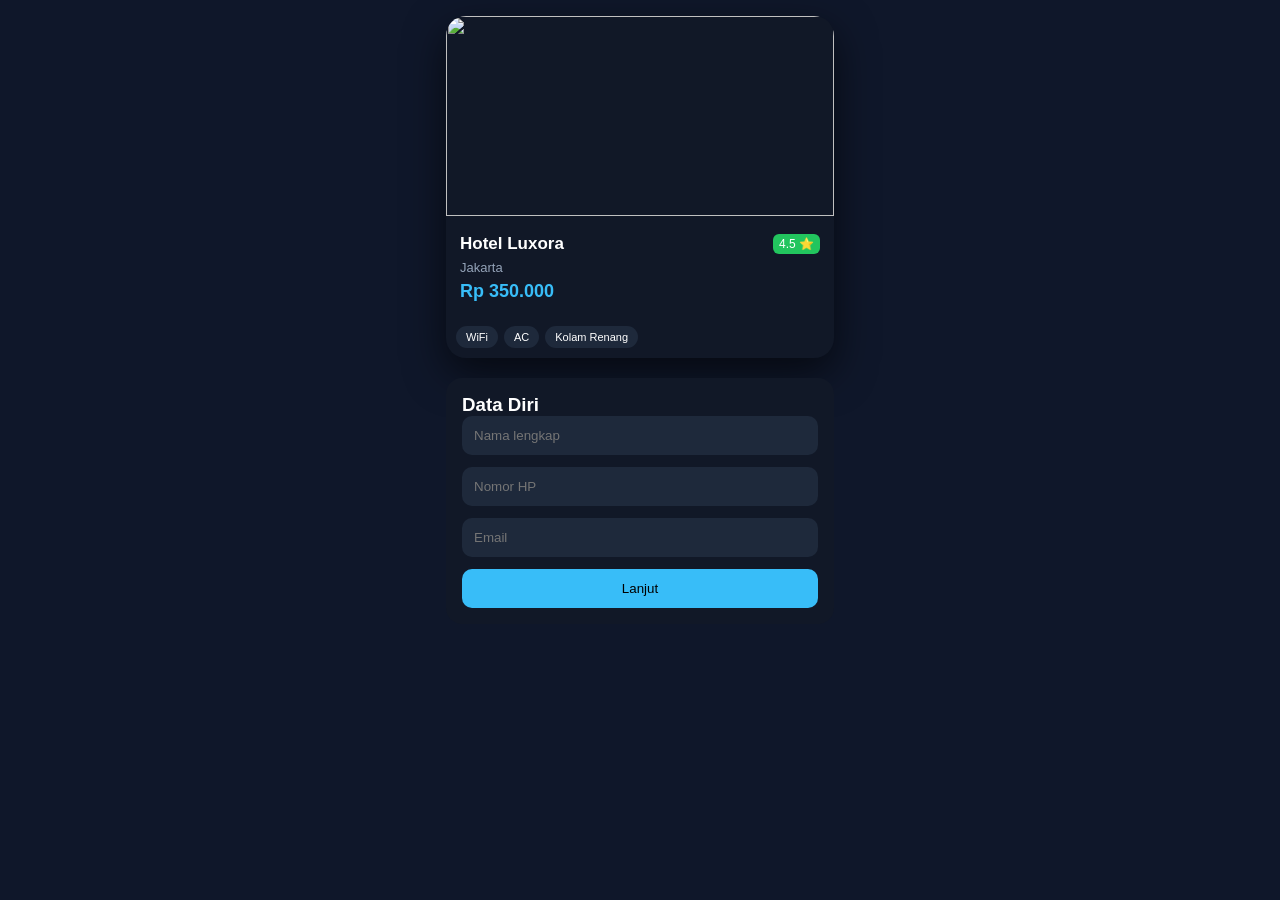
==== commit b23ac50a: "Update form.html" ====
--- a/form.html
+++ b/form.html
@@ -5,7 +5,7 @@
 <meta name="viewport" content="width=device-width, initial-scale=1.0">
 <title>Booking Hotel</title>
 
-<link rel="stylesheet" href="style.css">
+<link rel="stylesheet" href="form.css">
 </head>
 <body>
 
@@ -79,6 +79,6 @@
 </div>
 </div>
 
-<script src="script.js"></script>
+<script src="form.js"></script>
 </body>
 </html>
--- a/form.css
+++ b/form.css
@@ -0,0 +1,131 @@
+*{
+margin:0;
+padding:0;
+box-sizing:border-box;
+font-family:'Poppins',sans-serif;
+}
+
+body{
+background:#0f172a;
+color:#fff;
+}
+
+.container{
+max-width:420px;
+margin:auto;
+padding:16px;
+display:flex;
+flex-direction:column;
+gap:20px;
+}
+
+/* HOTEL */
+.hotel-box{
+background:#111827;
+border-radius:20px;
+overflow:hidden;
+box-shadow:0 15px 40px rgba(0,0,0,0.6);
+}
+
+.hotel-box img{
+width:100%;
+height:200px;
+object-fit:cover;
+}
+
+.hotel-info{
+padding:14px;
+}
+
+.hotel-header{
+display:flex;
+justify-content:space-between;
+}
+
+.hotel-name{
+font-size:17px;
+font-weight:600;
+}
+
+.rating{
+background:#22c55e;
+padding:3px 6px;
+border-radius:6px;
+font-size:12px;
+}
+
+.location{
+font-size:13px;
+color:#94a3b8;
+margin:6px 0;
+}
+
+.hotel-footer{
+display:flex;
+justify-content:space-between;
+align-items:center;
+}
+
+.price{
+font-size:18px;
+font-weight:bold;
+color:#38bdf8;
+}
+
+.btn{
+background:#38bdf8;
+color:#000;
+padding:6px 12px;
+border-radius:8px;
+font-size:13px;
+}
+
+#facilities{
+padding:10px;
+display:flex;
+gap:6px;
+flex-wrap:wrap;
+}
+
+.tag{
+background:#1e293b;
+padding:5px 10px;
+border-radius:999px;
+font-size:11px;
+}
+
+/* FORM */
+.step{
+display:none;
+background:#111827;
+padding:16px;
+border-radius:16px;
+}
+
+.step.active{
+display:block;
+}
+
+input, textarea{
+width:100%;
+padding:12px;
+margin-bottom:12px;
+border:none;
+border-radius:10px;
+background:#1e293b;
+color:#fff;
+}
+
+button{
+width:100%;
+padding:12px;
+border:none;
+border-radius:10px;
+background:#38bdf8;
+color:#000;
+}
+
+.nav{
+display:flex;
+gap:10px;
+}
